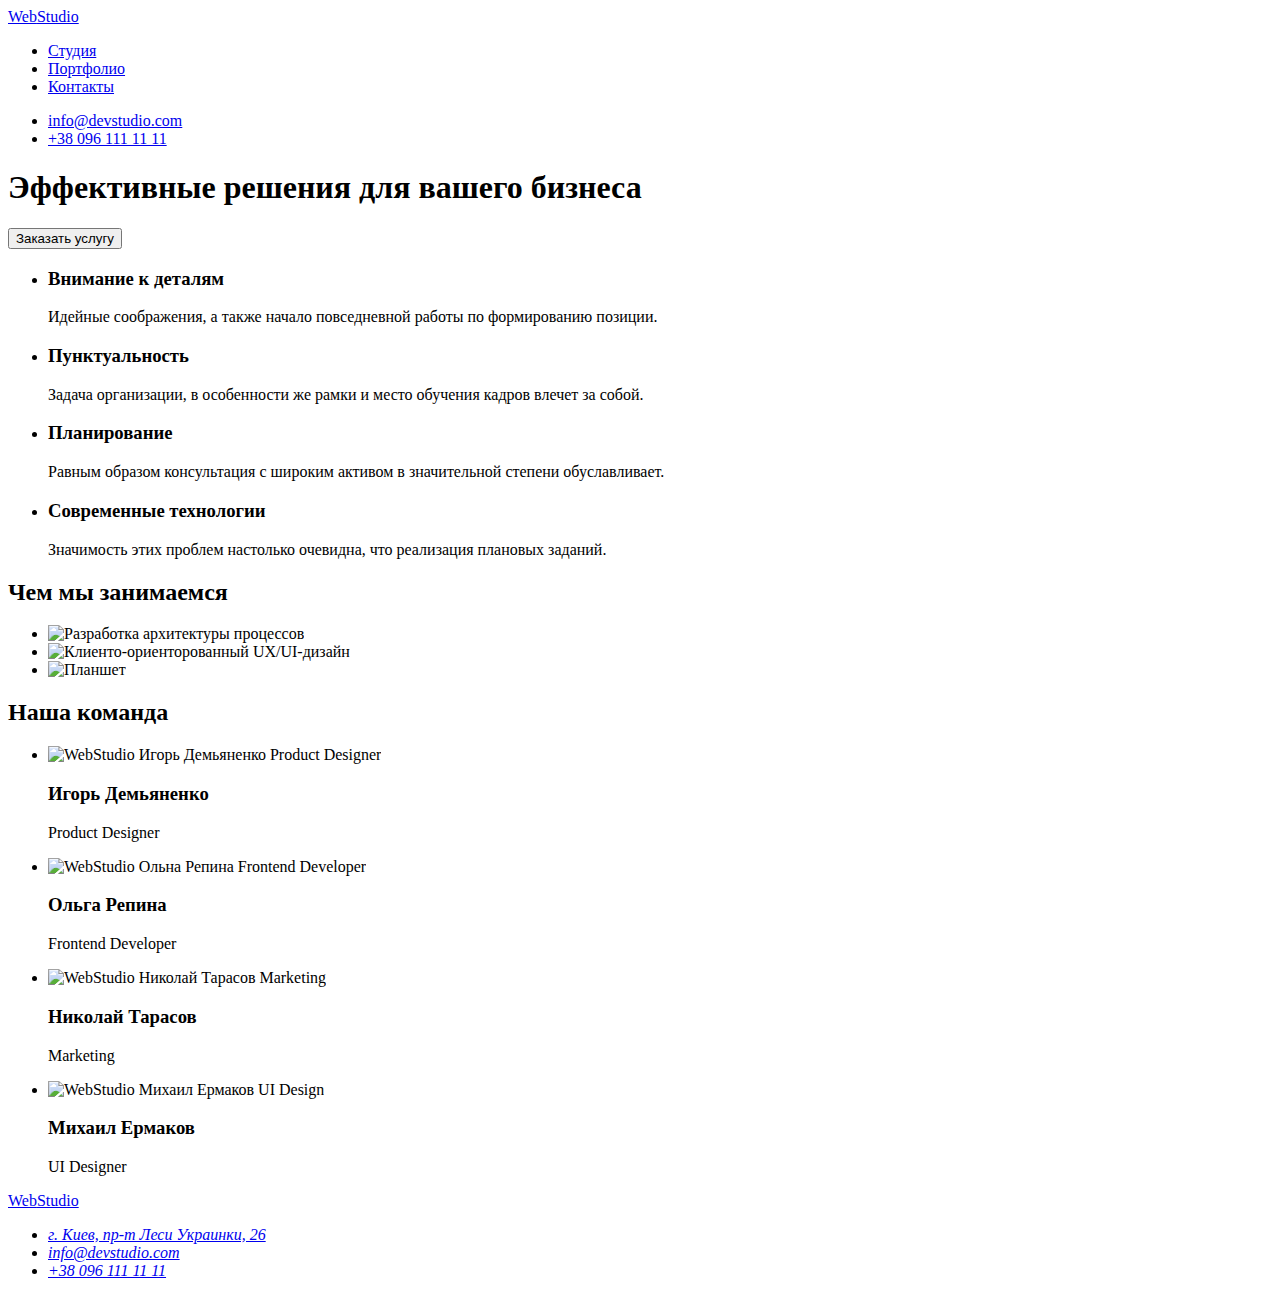
==== index.html @ 40442955 "Add files via upload" ====
<!DOCTYPE html>
<html lang="ru">
  <!-- Head -->
  <head>
    <meta charset="UTF-8" />
    <meta http-equiv="X-UA-Compatible" content="IE=edge" />
    <meta name="viewport" content="width=device-width, initial-scale=1.0" />
    <title>Webstudio - Студия</title>
    <link rel="preconnect" href="https://fonts.googleapis.com" />
    <link rel="preconnect" href="https://fonts.gstatic.com" crossorigin />
    <link
      href="https://fonts.googleapis.com/css2?family=Raleway:wght@700&family=Roboto:wght@400;500;700;900&display=swap"
      rel="stylesheet"
    />
    <link rel="stylesheet" href="./css/styles.css" />
  </head>
  <body class="page">
    <!-- Header -->
    <header class="page-header">
      <a href="./index.html" class="logo"> <span class="logo-web">Web</span>Studio </a>
      <nav>
        <ul class="site-nav list">
          <li><a href="./index.html" class="link current">Студия</a></li>
          <li><a href="./portfolio.html" class="link">Портфолио</a></li>
          <li><a href="./contacts.html" class="link">Контакты</a></li>
        </ul>
      </nav>
      <ul class="auth-nav list">
        <li>
          <a href="mailto:info@devstudio.com" class="link">info@devstudio.com</a>
        </li>
        <li>
          <a href="tel:+380961111111" class="link">+38 096 111 11 11</a>
        </li>
      </ul>
    </header>
    <main>
      <!--Hero-->
      <section class="hero">
        <section>
          <h1 class="title">Эффективные решения для вашего бизнеса</h1>
          <button type="button" class="modal-btn">Заказать услугу</button>
        </section>
      </section>
      <!--Advantages-->
      <section class="section">
        <ul class="advantages-list list">
          <li>
            <h3 class="title uppercase">Внимание к деталям</h3>
            <p class="description">
              Идейные соображения, а также начало повседневной работы по формированию позиции.
            </p>
          </li>
          <li>
            <h3 class="title uppercase">Пунктуальность</h3>
            <p class="description">
              Задача организации, в особенности же рамки и место обучения кадров влечет за собой.
            </p>
          </li>
          <li>
            <h3 class="title uppercase">Планирование</h3>
            <p class="description">
              Равным образом консультация с широким активом в значительной степени обуславливает.
            </p>
          </li>
          <li>
            <h3 class="title uppercase">Современные технологии</h3>
            <p class="description">
              Значимость этих проблем настолько очевидна, что реализация плановых заданий.
            </p>
          </li>
        </ul>
      </section>
      <!--What we do-->
      <section class="section">
        <h2 class="section title main-title">Чем мы занимаемся</h2>
        <ul class="whatwedo-list list">
          <li class="item">
            <img
              src="./images/process-architecture.jpg"
              width="370"
              alt="Разработка архитектуры процессов"
            />
          </li>
          <li class="item">
            <img
              src="./images/client-oriented-uiux-design.jpg"
              width="370"
              alt="Клиенто-ориенторованный UX/UI-дизайн"
            />
          </li>
          <li class="item">
            <img src="./images/tablet.jpg" width="370" alt="Планшет" />
          </li>
        </ul>
      </section>
      <!-- Our team-->
      <section class="section team">
        <h2 class="title">Наша команда</h2>
        <ul class="team-list list">
          <li class="list-item">
            <img
              src="./images/our-team/webstudio-igor-demianenko-product-designer.jpg"
              alt="WebStudio Игорь Демьяненко Product Designer"
              width="270"
            />
            <h3 class="title member">Игорь Демьяненко</h3>
            <p class="description">Product Designer</p>
          </li>
          <li class="list-item">
            <img
              src="./images/our-team/webstudio-olga-repina-frontend-developer.jpg"
              alt="WebStudio Ольна Репина Frontend Developer"
              width="270"
            />
            <h3 class="title member">Ольга Репина</h3>
            <p class="description">Frontend Developer</p>
          </li>
          <li class="list-item">
            <img
              src="./images/our-team/webstudio-nikolai-tarasov-marketing.jpg"
              alt="WebStudio Николай Тарасов Marketing"
              width="270"
            />
            <h3 class="title member">Николай Тарасов</h3>
            <p class="description">Marketing</p>
          </li>
          <li class="list-item">
            <img
              src="./images/our-team/webstudio-michael-ermakov-ui-designer.jpg"
              alt="WebStudio Михаил Ермаков UI Design"
              width="270"
            />
            <h3 class="title member">Михаил Ермаков</h3>
            <p class="description">UI Designer</p>
          </li>
        </ul>
      </section>
    </main>
    <!-- Footer-->
    <footer class="footer">
      <a href="./index.html" class="logo">
        <span class="logo-web">Web</span><span class="logo-studio">Studio</span>
      </a>
      <address>
        <ul class="footer-nav list">
          <li>
            <a href="https://goo.gl/maps/cFqn6ebKmjsBGTLy9" class="adres"
              >г. Киев, пр-т Леси Украинки, 26</a
            >
          </li>
          <li>
            <a href="mailto:info@devstudio.com" class="link">info@devstudio.com</a>
          </li>
          <li>
            <a href="tel:+380961111111" class="link">+38 096 111 11 11</a>
          </li>
        </ul>
      </address>
    </footer>
  </body>
</html>
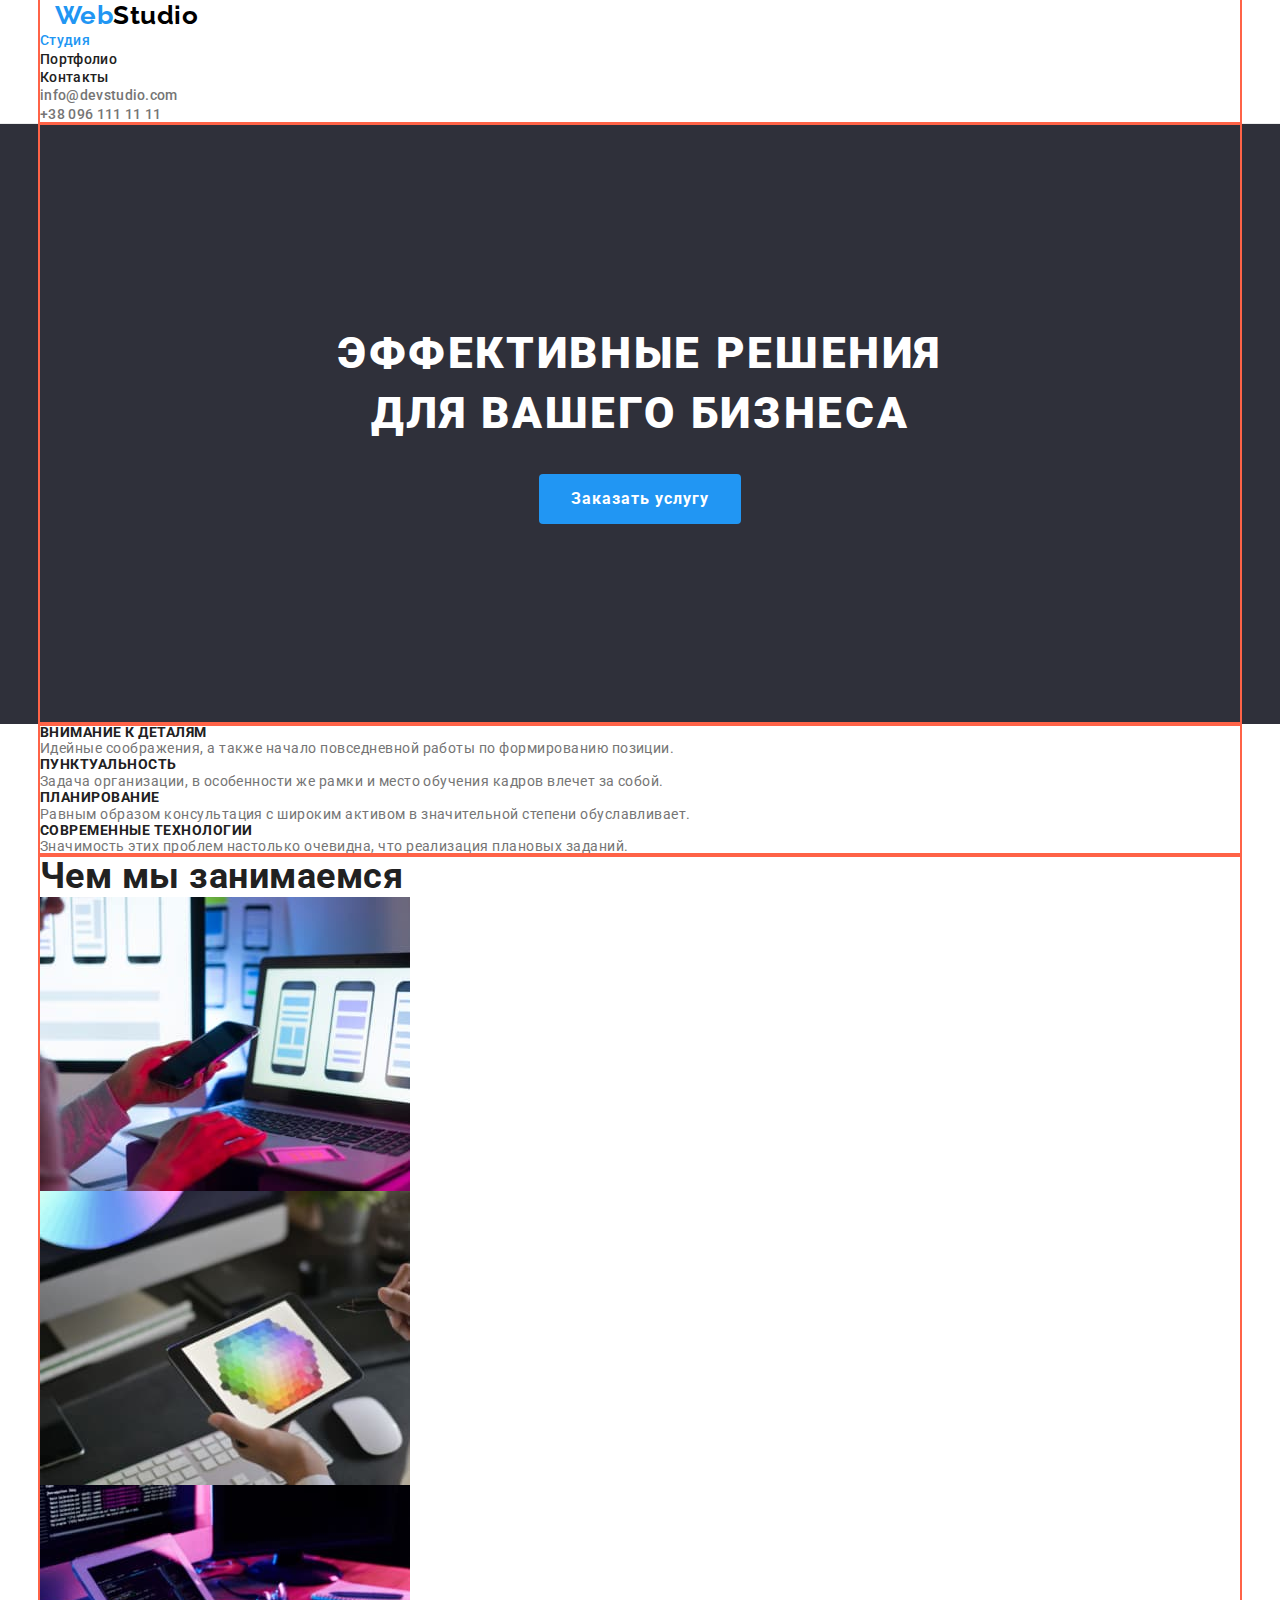
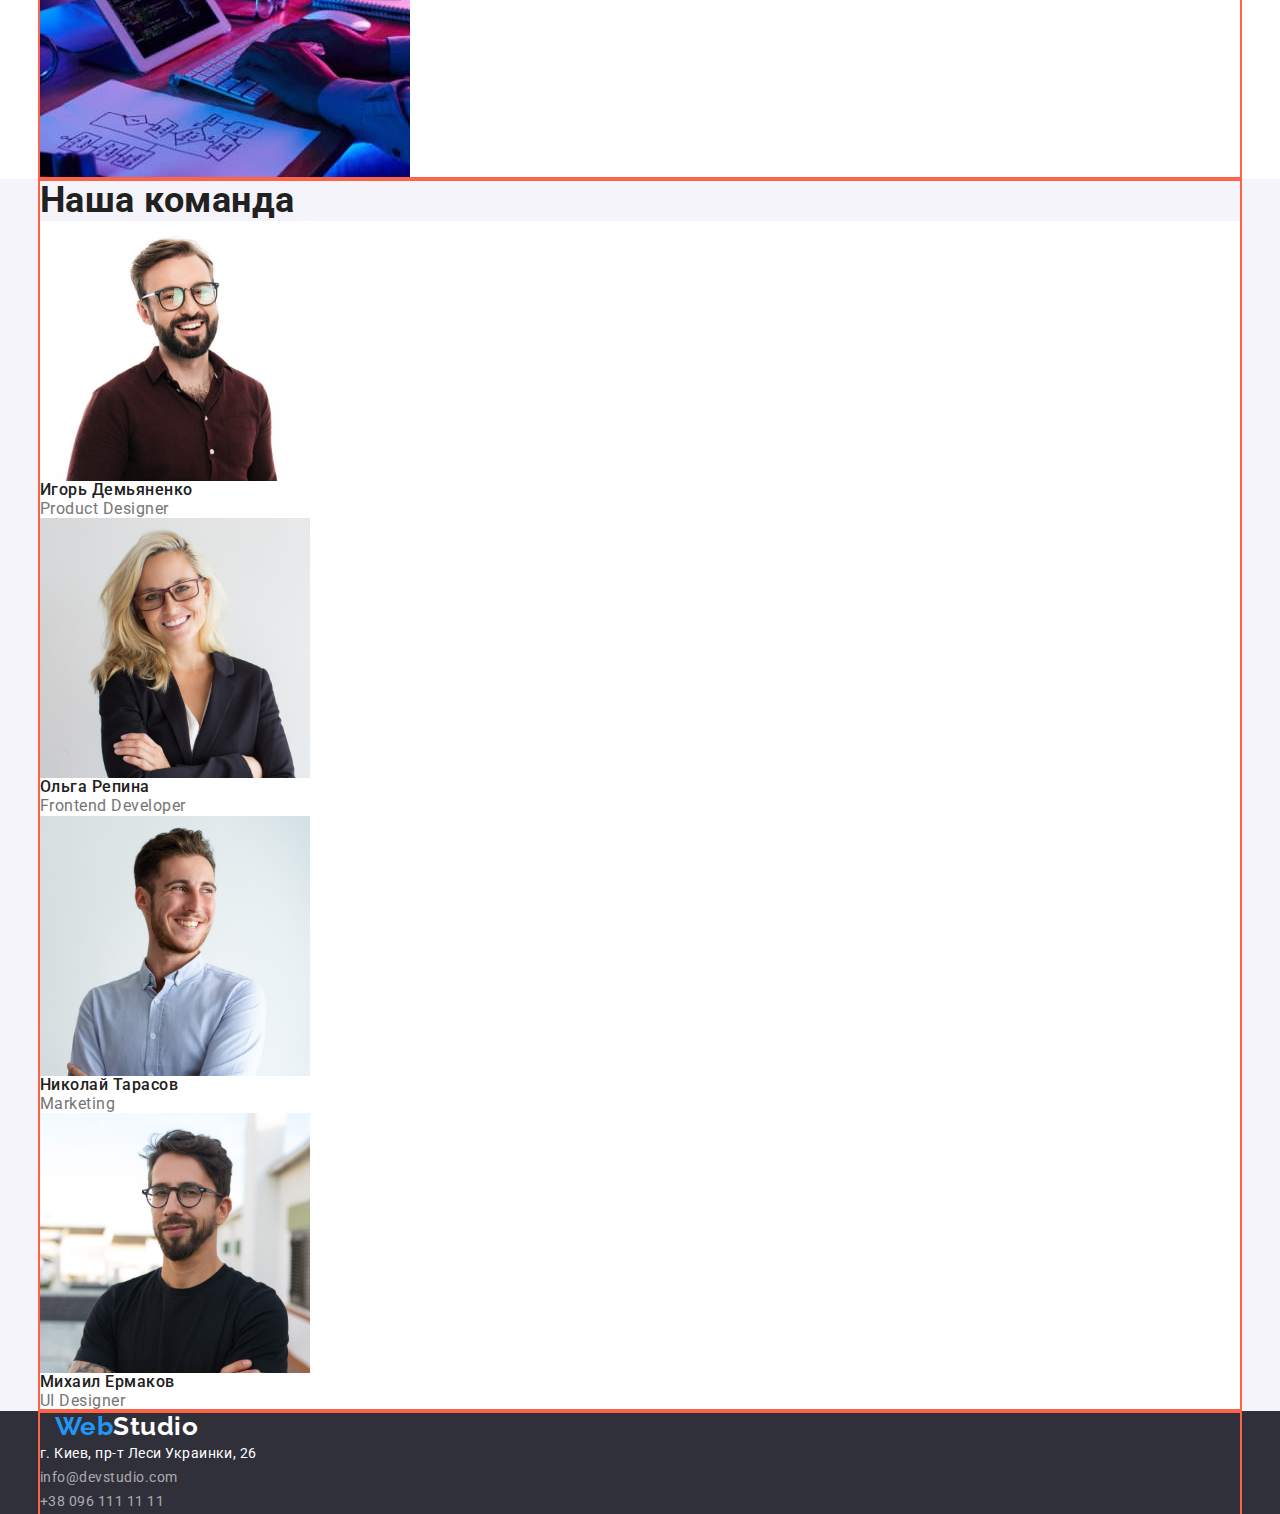
==== commit e3aa31f4: "smthn" ====
--- a/index.html
+++ b/index.html
@@ -9,6 +9,10 @@
     <link rel="preconnect" href="https://fonts.googleapis.com" />
     <link rel="preconnect" href="https://fonts.gstatic.com" crossorigin />
     <link
+      rel="stylesheet"
+      href="https://cdnjs.cloudflare.com/ajax/libs/modern-normalize/1.0.0/modern-normalize.min.css"
+    />
+    <link
       href="https://fonts.googleapis.com/css2?family=Raleway:wght@700&family=Roboto:wght@400;500;700;900&display=swap"
       rel="stylesheet"
     />
@@ -17,138 +21,16 @@
   <body class="page">
     <!-- Header -->
     <header class="page-header">
-      <a href="./index.html" class="logo"> <span class="logo-web">Web</span>Studio </a>
-      <nav>
-        <ul class="site-nav list">
-          <li><a href="./index.html" class="link current">Студия</a></li>
-          <li><a href="./portfolio.html" class="link">Портфолио</a></li>
-          <li><a href="./contacts.html" class="link">Контакты</a></li>
-        </ul>
-      </nav>
-      <ul class="auth-nav list">
-        <li>
-          <a href="mailto:info@devstudio.com" class="link">info@devstudio.com</a>
-        </li>
-        <li>
-          <a href="tel:+380961111111" class="link">+38 096 111 11 11</a>
-        </li>
-      </ul>
-    </header>
-    <main>
-      <!--Hero-->
-      <section class="hero">
-        <section>
-          <h1 class="title">Эффективные решения для вашего бизнеса</h1>
-          <button type="button" class="modal-btn">Заказать услугу</button>
-        </section>
-      </section>
-      <!--Advantages-->
-      <section class="section">
-        <ul class="advantages-list list">
-          <li>
-            <h3 class="title uppercase">Внимание к деталям</h3>
-            <p class="description">
-              Идейные соображения, а также начало повседневной работы по формированию позиции.
-            </p>
-          </li>
-          <li>
-            <h3 class="title uppercase">Пунктуальность</h3>
-            <p class="description">
-              Задача организации, в особенности же рамки и место обучения кадров влечет за собой.
-            </p>
-          </li>
-          <li>
-            <h3 class="title uppercase">Планирование</h3>
-            <p class="description">
-              Равным образом консультация с широким активом в значительной степени обуславливает.
-            </p>
-          </li>
-          <li>
-            <h3 class="title uppercase">Современные технологии</h3>
-            <p class="description">
-              Значимость этих проблем настолько очевидна, что реализация плановых заданий.
-            </p>
-          </li>
-        </ul>
-      </section>
-      <!--What we do-->
-      <section class="section">
-        <h2 class="section title main-title">Чем мы занимаемся</h2>
-        <ul class="whatwedo-list list">
-          <li class="item">
-            <img
-              src="./images/process-architecture.jpg"
-              width="370"
-              alt="Разработка архитектуры процессов"
-            />
-          </li>
-          <li class="item">
-            <img
-              src="./images/client-oriented-uiux-design.jpg"
-              width="370"
-              alt="Клиенто-ориенторованный UX/UI-дизайн"
-            />
-          </li>
-          <li class="item">
-            <img src="./images/tablet.jpg" width="370" alt="Планшет" />
-          </li>
-        </ul>
-      </section>
-      <!-- Our team-->
-      <section class="section team">
-        <h2 class="title">Наша команда</h2>
-        <ul class="team-list list">
-          <li class="list-item">
-            <img
-              src="./images/our-team/webstudio-igor-demianenko-product-designer.jpg"
-              alt="WebStudio Игорь Демьяненко Product Designer"
-              width="270"
-            />
-            <h3 class="title member">Игорь Демьяненко</h3>
-            <p class="description">Product Designer</p>
-          </li>
-          <li class="list-item">
-            <img
-              src="./images/our-team/webstudio-olga-repina-frontend-developer.jpg"
-              alt="WebStudio Ольна Репина Frontend Developer"
-              width="270"
-            />
-            <h3 class="title member">Ольга Репина</h3>
-            <p class="description">Frontend Developer</p>
-          </li>
-          <li class="list-item">
-            <img
-              src="./images/our-team/webstudio-nikolai-tarasov-marketing.jpg"
-              alt="WebStudio Николай Тарасов Marketing"
-              width="270"
-            />
-            <h3 class="title member">Николай Тарасов</h3>
-            <p class="description">Marketing</p>
-          </li>
-          <li class="list-item">
-            <img
-              src="./images/our-team/webstudio-michael-ermakov-ui-designer.jpg"
-              alt="WebStudio Михаил Ермаков UI Design"
-              width="270"
-            />
-            <h3 class="title member">Михаил Ермаков</h3>
-            <p class="description">UI Designer</p>
-          </li>
-        </ul>
-      </section>
-    </main>
-    <!-- Footer-->
-    <footer class="footer">
-      <a href="./index.html" class="logo">
-        <span class="logo-web">Web</span><span class="logo-studio">Studio</span>
-      </a>
-      <address>
-        <ul class="footer-nav list">
-          <li>
-            <a href="https://goo.gl/maps/cFqn6ebKmjsBGTLy9" class="adres"
-              >г. Киев, пр-т Леси Украинки, 26</a
-            >
-          </li>
+      <div class="container">
+        <a href="./index.html" class="logo"> <span class="logo-web">Web</span>Studio </a>
+        <nav>
+          <ul class="site-nav list">
+            <li><a href="./index.html" class="link current">Студия</a></li>
+            <li><a href="./portfolio.html" class="link">Портфолио</a></li>
+            <li><a href="./contacts.html" class="link">Контакты</a></li>
+          </ul>
+        </nav>
+        <ul class="auth-nav list">
           <li>
             <a href="mailto:info@devstudio.com" class="link">info@devstudio.com</a>
           </li>
@@ -156,7 +38,150 @@
             <a href="tel:+380961111111" class="link">+38 096 111 11 11</a>
           </li>
         </ul>
-      </address>
+      </div>
+    </header>
+    <main>
+      <!--Hero-->
+      <section class="hero">
+        <section>
+          <div class="container">
+            <h1 class="title">
+              Эффективные решения<br />
+              для вашего бизнеса
+            </h1>
+            <button type="button" class="modal-btn">Заказать услугу</button>
+          </div>
+        </section>
+      </section>
+      <!--Advantages-->
+      <section class="section">
+        <div class="container">
+          <ul class="advantages-list list">
+            <li>
+              <h3 class="title uppercase">Внимание к деталям</h3>
+              <p class="description">
+                Идейные соображения, а также начало повседневной работы по формированию позиции.
+              </p>
+            </li>
+            <li>
+              <h3 class="title uppercase">Пунктуальность</h3>
+              <p class="description">
+                Задача организации, в особенности же рамки и место обучения кадров влечет за собой.
+              </p>
+            </li>
+            <li>
+              <h3 class="title uppercase">Планирование</h3>
+              <p class="description">
+                Равным образом консультация с широким активом в значительной степени обуславливает.
+              </p>
+            </li>
+            <li>
+              <h3 class="title uppercase">Современные технологии</h3>
+              <p class="description">
+                Значимость этих проблем настолько очевидна, что реализация плановых заданий.
+              </p>
+            </li>
+          </ul>
+        </div>
+      </section>
+      <!--What we do-->
+      <section class="section">
+        <div class="container">
+          <h2 class="section title main-title">Чем мы занимаемся</h2>
+          <ul class="whatwedo-list list">
+            <li class="item">
+              <img
+                class="image"
+                src="./images/process-architecture.jpg"
+                width="370"
+                alt="Разработка архитектуры процессов"
+              />
+            </li>
+            <li class="item">
+              <img
+                class="image"
+                src="./images/client-oriented-uiux-design.jpg"
+                width="370"
+                alt="Клиенто-ориенторованный UX/UI-дизайн"
+              />
+            </li>
+            <li class="item">
+              <img class="image" src="./images/tablet.jpg" width="370" alt="Планшет" />
+            </li>
+          </ul>
+        </div>
+      </section>
+      <!-- Our team-->
+      <section class="section team">
+        <div class="container">
+          <h2 class="title">Наша команда</h2>
+          <ul class="team-list list">
+            <li class="list-item">
+              <img
+                class="image"
+                src="./images/our-team/webstudio-igor-demianenko-product-designer.jpg"
+                alt="WebStudio Игорь Демьяненко Product Designer"
+                width="270"
+              />
+              <h3 class="title member">Игорь Демьяненко</h3>
+              <p class="description">Product Designer</p>
+            </li>
+            <li class="list-item">
+              <img
+                class="image"
+                src="./images/our-team/webstudio-olga-repina-frontend-developer.jpg"
+                alt="WebStudio Ольна Репина Frontend Developer"
+                width="270"
+              />
+              <h3 class="title member">Ольга Репина</h3>
+              <p class="description">Frontend Developer</p>
+            </li>
+            <li class="list-item">
+              <img
+                class="image"
+                src="./images/our-team/webstudio-nikolai-tarasov-marketing.jpg"
+                alt="WebStudio Николай Тарасов Marketing"
+                width="270"
+              />
+              <h3 class="title member">Николай Тарасов</h3>
+              <p class="description">Marketing</p>
+            </li>
+            <li class="list-item">
+              <img
+                class="image"
+                src="./images/our-team/webstudio-michael-ermakov-ui-designer.jpg"
+                alt="WebStudio Михаил Ермаков UI Design"
+                width="270"
+              />
+              <h3 class="title member">Михаил Ермаков</h3>
+              <p class="description">UI Designer</p>
+            </li>
+          </ul>
+        </div>
+      </section>
+    </main>
+    <!-- Footer-->
+    <footer class="footer">
+      <div class="container">
+        <a href="./index.html" class="logo">
+          <span class="logo-web">Web</span><span class="logo-studio">Studio</span>
+        </a>
+        <address>
+          <ul class="footer-nav list">
+            <li>
+              <a href="https://goo.gl/maps/cFqn6ebKmjsBGTLy9" class="adres"
+                >г. Киев, пр-т Леси Украинки, 26</a
+              >
+            </li>
+            <li>
+              <a href="mailto:info@devstudio.com" class="link">info@devstudio.com</a>
+            </li>
+            <li>
+              <a href="tel:+380961111111" class="link">+38 096 111 11 11</a>
+            </li>
+          </ul>
+        </address>
+      </div>
     </footer>
   </body>
 </html>
--- a/css/styles.css
+++ b/css/styles.css
@@ -0,0 +1,251 @@
+:root {
+  --primary-text-color: #757575;
+  --title-text-color: #212121;
+  --accent-color: #2196f3;
+  --primary-bg-color: #ffffff;
+  --secondary-bg-color: #f5f4fa;
+  --primary-bg-gray: #2f303a;
+  --white: #ffffff;
+}
+/* INDEX.HTML */
+.container {
+  margin-right: auto;
+  margin-left: auto;
+  width: 1200px;
+  outline: 2px solid tomato;
+}
+h1,
+h2,
+h3,
+h4,
+h5,
+h6,
+p,
+ul {
+  margin: 0;
+  padding: 0;
+  border: none;
+}
+.list {
+  list-style: none;
+}
+.page {
+  color: var(--primary-text-color);
+  background-color: var(--primary-bg-color);
+  font-family: Roboto, 'Open Sans', sans-serif;
+}
+.uppercase {
+  text-transform: uppercase;
+}
+/* Header */
+.page-header {
+  border-bottom: 1px solid #ececec;
+}
+.logo {
+  display: inline-block;
+  padding-left: 15px;
+
+  color: #000000;
+  font-family: Raleway;
+  font-weight: 700;
+  font-size: 26px;
+  letter-spacing: 0.03rem;
+  line-height: 1.2;
+  text-decoration: none;
+}
+.logo-web {
+  display: inherit;
+
+  color: var(--accent-color);
+}
+.logo-studio {
+  color: var(--white);
+}
+/* Site nav */
+/* Site auth */
+/* .site-nav {
+  display: inline-flex;
+} */
+
+.site-nav .link,
+.auth-nav .link {
+  display: inline-block;
+  color: var(--title-text-color);
+  text-decoration: none;
+  font-family: inherit;
+  font-weight: 500;
+  font-size: 14px;
+  line-height: 1.17;
+  letter-spacing: 0.02rem;
+}
+.site-nav .link:hover,
+.site-nav .link:focus {
+  color: var(--accent-color);
+}
+.link.current {
+  color: var(--accent-color);
+}
+.auth-nav .link {
+  color: var(--primary-text-color);
+  text-decoration: none;
+}
+.auth-nav .link:hover,
+.auth-nav .link:focus {
+  color: var(--accent-color);
+}
+/* Hero */
+.hero {
+  background-color: var(--primary-bg-gray);
+  text-align: center;
+}
+.hero .title {
+  margin-bottom: 30px;
+  margin-left: auto;
+  margin-right: auto;
+  padding-top: 200px;
+
+  color: var(--white);
+  font-family: inherit;
+
+  font-weight: 900;
+  font-size: 44px;
+  line-height: 1.36;
+  letter-spacing: 2.64px;
+  text-transform: uppercase;
+}
+.hero .modal-btn {
+  display: inline-block;
+  margin-bottom: 200px;
+  padding: 10px 32px;
+  border: none;
+  border-radius: 4px;
+
+  background-color: var(--accent-color);
+  color: var(--white);
+
+  font-family: inherit;
+  font-weight: 700;
+  font-size: 16px;
+  line-height: 1.87;
+  letter-spacing: 0.96px;
+  cursor: pointer;
+}
+/* Advantages */
+.section {
+  background-color: var(--primary-bg-color);
+  font-family: inherit;
+  font-weight: 700;
+  letter-spacing: 0.06rem;
+}
+.section .title {
+  color: var(--title-text-color);
+  font-family: inherit;
+  font-weight: 700;
+  font-size: 14px;
+  line-height: 1.17;
+  letter-spacing: 0.03rem;
+}
+.section .description {
+  color: var(--primary-text-color);
+  background-color: var(--primary-bg-color);
+  font-family: inherit;
+  font-weight: 400;
+  font-size: 14px;
+  line-height: 1.17;
+  letter-spacing: 0.03rem;
+}
+/* Whatwedo */
+.section.title.main-title {
+  font-size: 36px;
+}
+/* Our team */
+.team {
+  background-color: var(--secondary-bg-color);
+}
+.section.team .title {
+  font-size: 36px;
+}
+.team .list-item {
+  background-color: var(--white);
+}
+.section .title.member {
+  font-size: 16px;
+  font-weight: 500;
+}
+.section.team .description {
+  font-size: 16px;
+}
+/* Footer */
+.footer {
+  background-color: var(--primary-bg-gray);
+}
+.footer-nav {
+  font-size: 14px;
+  font-weight: 400;
+  line-height: 1.71;
+  font-style: normal;
+  letter-spacing: 0.03rem;
+}
+.footer-nav .adres {
+  color: var(--white);
+  text-decoration: none;
+}
+.footer-nav .link {
+  color: rgba(255, 255, 255, 0.6);
+  text-decoration: none;
+}
+.footer-nav .adres:hover,
+.footer-nav .adres:focus,
+.footer-nav .link:hover,
+.footer-nav .link:focus {
+  color: var(--accent-color);
+}
+
+/* >:G ?:O W:| PORTFOLIO.HTML <:=) j:-O i:K */
+
+/* Portfolio filter */
+.button {
+  display: inline-block;
+  min-width: 73px;
+  padding: 6px 22px;
+  border: none;
+  border-radius: 4px;
+
+  color: var(--title-text-color);
+  background-color: var(--secondary-bg-color);
+
+  font-family: Roboto;
+  font-weight: 500;
+  font-size: 16px;
+  line-height: 1.63;
+  letter-spacing: 0.03rem;
+
+  text-align: center;
+  text-decoration: none;
+  cursor: pointer;
+}
+.button:hover,
+.button:focus {
+  color: var(--white);
+  background-color: var(--accent-color);
+}
+/* Portfolio list */
+.image {
+  display: block;
+}
+.portfolio-list .item .title {
+  color: var(--title-text-color);
+  font-family: inherit;
+  font-size: 18px;
+  font-weight: 700;
+  line-height: 2;
+  letter-spacing: 0.06rem;
+}
+.portfolio-list .item .description {
+  color: var(--primary-text-color);
+  font-family: inherit;
+  font-size: 16px;
+  font-weight: 400;
+  line-height: 1.88;
+  letter-spacing: 0.03rem;
+}
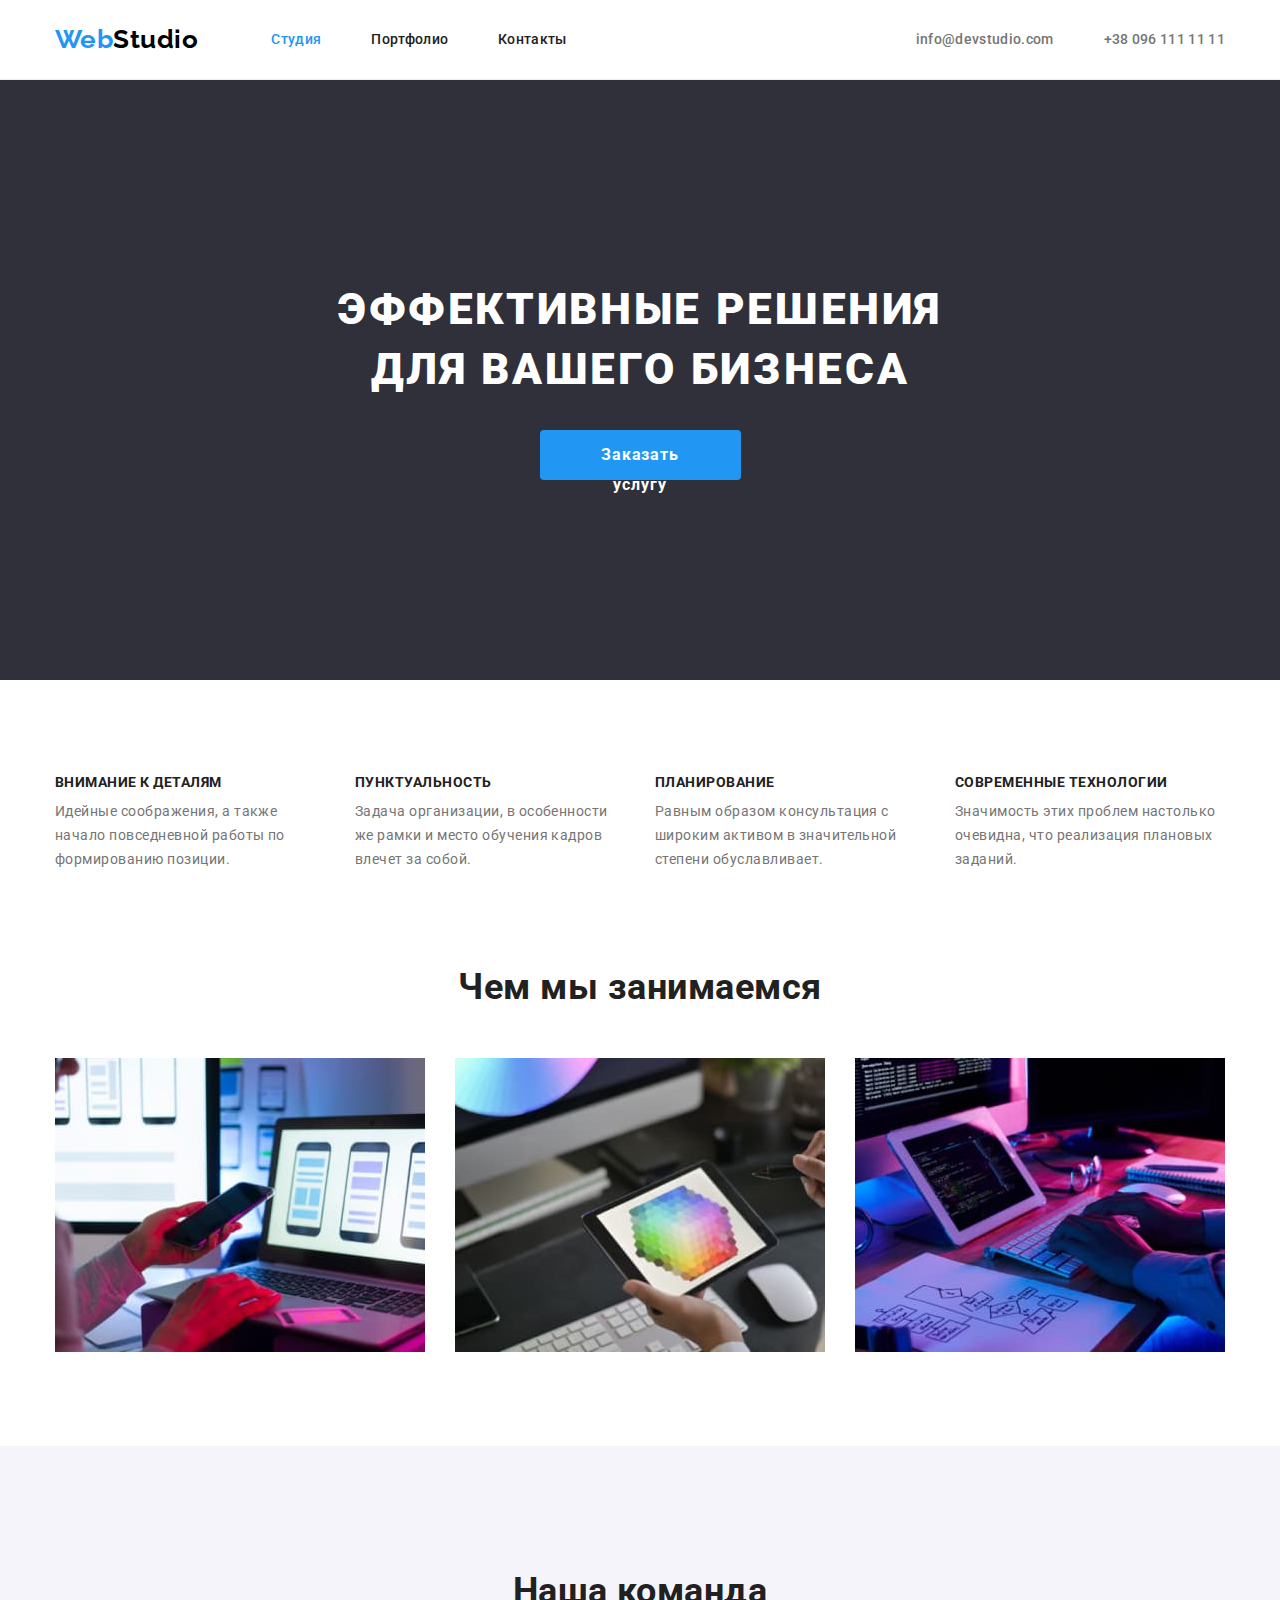
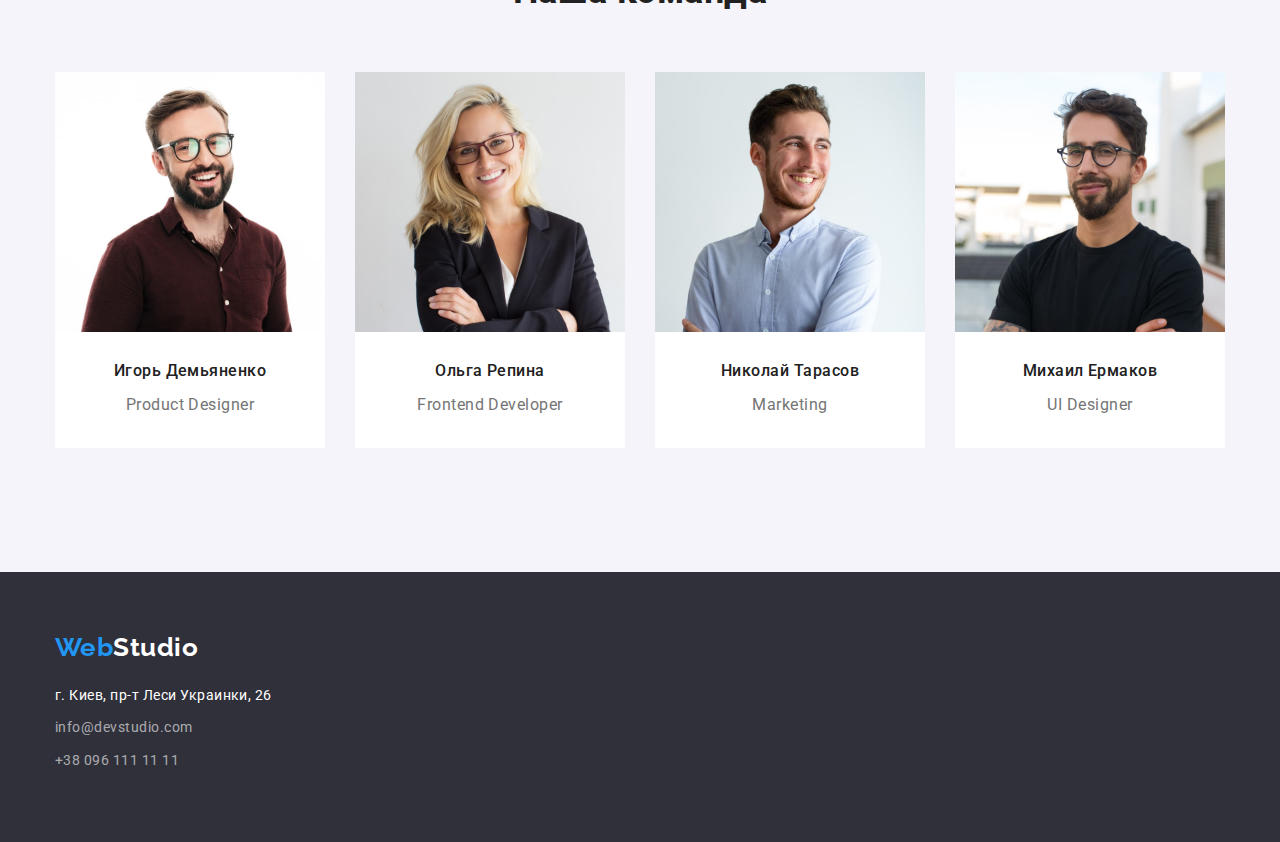
==== commit 3df09b53: "goit-markup-hw-03" ====
--- a/index.html
+++ b/index.html
@@ -21,61 +21,60 @@
   <body class="page">
     <!-- Header -->
     <header class="page-header">
-      <div class="container">
-        <a href="./index.html" class="logo"> <span class="logo-web">Web</span>Studio </a>
-        <nav>
+      <div class="container header-container">
+        <nav class="nav-flex">
+          <a href="./index.html" class="logo">
+            <span class="logo-web">Web</span>Studio
+          </a>
           <ul class="site-nav list">
-            <li><a href="./index.html" class="link current">Студия</a></li>
-            <li><a href="./portfolio.html" class="link">Портфолио</a></li>
-            <li><a href="./contacts.html" class="link">Контакты</a></li>
+            <li class="item"><a href="./index.html" class="link current">Студия</a></li>
+            <li class="item"><a href="./portfolio.html" class="link">Портфолио</a></li>
+            <li class="item"><a href="./contacts.html" class="link">Контакты</a></li>
           </ul>
         </nav>
         <ul class="auth-nav list">
-          <li>
+          <li class="item">
             <a href="mailto:info@devstudio.com" class="link">info@devstudio.com</a>
-          </li>
+          </li class="item">
           <li>
             <a href="tel:+380961111111" class="link">+38 096 111 11 11</a>
-          </li>
+          </li class="item">
         </ul>
       </div>
     </header>
     <main>
       <!--Hero-->
       <section class="hero">
-        <section>
-          <div class="container">
-            <h1 class="title">
-              Эффективные решения<br />
-              для вашего бизнеса
-            </h1>
-            <button type="button" class="modal-btn">Заказать услугу</button>
-          </div>
-        </section>
+        <div class="container hero-container">
+          <h1 class="title">
+            Эффективные решения для вашего бизнеса
+          </h1>
+          <button type="button" class="modal-btn">Заказать услугу</button>
+        </div>        
       </section>
       <!--Advantages-->
       <section class="section">
         <div class="container">
           <ul class="advantages-list list">
-            <li>
+            <li class="item">
               <h3 class="title uppercase">Внимание к деталям</h3>
               <p class="description">
                 Идейные соображения, а также начало повседневной работы по формированию позиции.
               </p>
-            </li>
-            <li>
+            </li>            
+            <li class="item">
               <h3 class="title uppercase">Пунктуальность</h3>
               <p class="description">
                 Задача организации, в особенности же рамки и место обучения кадров влечет за собой.
               </p>
             </li>
-            <li>
+            <li class="item">
               <h3 class="title uppercase">Планирование</h3>
               <p class="description">
                 Равным образом консультация с широким активом в значительной степени обуславливает.
               </p>
             </li>
-            <li>
+            <li class="item">
               <h3 class="title uppercase">Современные технологии</h3>
               <p class="description">
                 Значимость этих проблем настолько очевидна, что реализация плановых заданий.
@@ -89,7 +88,7 @@
         <div class="container">
           <h2 class="section title main-title">Чем мы занимаемся</h2>
           <ul class="whatwedo-list list">
-            <li class="item">
+            <li class="wedo-item">
               <img
                 class="image"
                 src="./images/process-architecture.jpg"
@@ -97,15 +96,14 @@
                 alt="Разработка архитектуры процессов"
               />
             </li>
-            <li class="item">
+            <li class="wedo-item">
               <img
                 class="image"
                 src="./images/client-oriented-uiux-design.jpg"
                 width="370"
                 alt="Клиенто-ориенторованный UX/UI-дизайн"
               />
-            </li>
-            <li class="item">
+            <li class="wedo-item">
               <img class="image" src="./images/tablet.jpg" width="370" alt="Планшет" />
             </li>
           </ul>
@@ -113,9 +111,11 @@
       </section>
       <!-- Our team-->
       <section class="section team">
-        <div class="container">
+        <div class="container team-container">
+          <div class="team-title">
           <h2 class="title">Наша команда</h2>
-          <ul class="team-list list">
+          </div>
+          <ul class="team-list list">            
             <li class="list-item">
               <img
                 class="image"
@@ -162,21 +162,21 @@
     </main>
     <!-- Footer-->
     <footer class="footer">
-      <div class="container">
-        <a href="./index.html" class="logo">
+      <div class="container footer-container">
+        <a href="./index.html" class="logo-footer">
           <span class="logo-web">Web</span><span class="logo-studio">Studio</span>
         </a>
         <address>
           <ul class="footer-nav list">
-            <li>
+            <li class="item">
               <a href="https://goo.gl/maps/cFqn6ebKmjsBGTLy9" class="adres"
                 >г. Киев, пр-т Леси Украинки, 26</a
               >
             </li>
-            <li>
+            <li class="item">
               <a href="mailto:info@devstudio.com" class="link">info@devstudio.com</a>
             </li>
-            <li>
+            <li class="item">
               <a href="tel:+380961111111" class="link">+38 096 111 11 11</a>
             </li>
           </ul>
@@ -184,4 +184,4 @@
       </div>
     </footer>
   </body>
-</html>
+</html>--- a/css/styles.css
+++ b/css/styles.css
@@ -9,10 +9,11 @@
 }
 /* INDEX.HTML */
 .container {
-  margin-right: auto;
-  margin-left: auto;
   width: 1200px;
-  outline: 2px solid tomato;
+  margin: 0 auto;
+  padding-left: 15px;
+  padding-right: 15px;
+  /* outline: 2px solid tomato; */
 }
 h1,
 h2,
@@ -26,6 +27,11 @@
   padding: 0;
   border: none;
 }
+img {
+  display: block;
+  max-width: 100%;
+  height: auto;
+}
 .list {
   list-style: none;
 }
@@ -37,13 +43,15 @@
 .uppercase {
   text-transform: uppercase;
 }
-/* Header */
+/* ---------------------- Header ------------------------*/
 .page-header {
   border-bottom: 1px solid #ececec;
 }
+.header-container {
+  display: flex;
+}
 .logo {
-  display: inline-block;
-  padding-left: 15px;
+  display: flex;
 
   color: #000000;
   font-family: Raleway;
@@ -52,21 +60,38 @@
   letter-spacing: 0.03rem;
   line-height: 1.2;
   text-decoration: none;
+
+  margin-right: 73px;
+  margin-top: 24px;
+  margin-bottom: 24px;
 }
 .logo-web {
   display: inherit;
-
   color: var(--accent-color);
 }
 .logo-studio {
   color: var(--white);
 }
-/* Site nav */
 /* Site auth */
-/* .site-nav {
-  display: inline-flex;
-} */
-
+.nav-flex {
+  display: flex;
+}
+.site-nav {
+  display: flex;
+  align-items: center;
+}
+
+.site-nav .item:not(:last-child) {
+  margin-right: 50px;
+}
+.auth-nav {
+  display: flex;
+  margin-left: auto;
+  align-items: center;
+}
+.auth-nav .item:not(:last-child) {
+  margin-right: 50px;
+}
 .site-nav .link,
 .auth-nav .link {
   display: inline-block;
@@ -93,7 +118,7 @@
 .auth-nav .link:focus {
   color: var(--accent-color);
 }
-/* Hero */
+/* -----------------------------------Hero------------------------------- */
 .hero {
   background-color: var(--primary-bg-gray);
   text-align: center;
@@ -103,6 +128,7 @@
   margin-left: auto;
   margin-right: auto;
   padding-top: 200px;
+  max-width: 700px;
 
   color: var(--white);
   font-family: inherit;
@@ -113,30 +139,56 @@
   letter-spacing: 2.64px;
   text-transform: uppercase;
 }
+.container.hero-container {
+  display: flex;
+  flex-direction: column;
+  align-items: center;
+  padding-bottom: 200px;
+}
 .hero .modal-btn {
   display: inline-block;
-  margin-bottom: 200px;
-  padding: 10px 32px;
+  width: 201px;
+  height: 50px;
+  padding: 10px 32px 10px 32px;
   border: none;
   border-radius: 4px;
 
   background-color: var(--accent-color);
   color: var(--white);
 
-  font-family: inherit;
+  font-family: Roboto;
   font-weight: 700;
   font-size: 16px;
   line-height: 1.87;
   letter-spacing: 0.96px;
   cursor: pointer;
 }
-/* Advantages */
+/*--------------------------------------Advantages---------------------------------- */
+.advantages-list.list {
+  display: flex;
+  flex-wrap: wrap;
+  padding-top: 94px;  
+}
+.advantages-list.list .item {  
+  display: flex;
+  flex-direction: column;  
+  flex-basis: calc((100% - 90px) / 4);
+  width: 270px;
+  padding-bottom: 47px;  
+  }
+.advantages-list.list .item:not(:nth-child(4n + 4)) {
+  margin-right: 30px;
+}
+.advantages-list .title {
+  margin-bottom: 10px;
+}
 .section {
   background-color: var(--primary-bg-color);
   font-family: inherit;
   font-weight: 700;
   letter-spacing: 0.06rem;
 }
+
 .section .title {
   color: var(--title-text-color);
   font-family: inherit;
@@ -148,22 +200,42 @@
 .section .description {
   color: var(--primary-text-color);
   background-color: var(--primary-bg-color);
-  font-family: inherit;
+  font-family: Roboto;
   font-weight: 400;
   font-size: 14px;
-  line-height: 1.17;
-  letter-spacing: 0.03rem;
-}
-/* Whatwedo */
+  line-height: 1.71;
+  letter-spacing: 0.03rem;
+}
+/* ------------------------------------------------Whatwedo -------------------------------------*/
+
 .section.title.main-title {
+  display: flex;
+  justify-content: center; 
   font-size: 36px;
-}
-/* Our team */
+  padding-top: 47px;
+  margin-bottom: 50px;
+}
+.whatwedo-list {
+  display: flex;
+  flex-wrap: wrap;
+}
+.wedo-item:not(:nth-child(3n-3)) {
+  margin-right: 30px;
+  padding-bottom: 30px;
+}
+.wedo-item:last-child {
+  padding-bottom: 94px;
+}
+
+/* -------------------------------------------Our team----------------------------------------------- */
 .team {
   background-color: var(--secondary-bg-color);
 }
 .section.team .title {
   font-size: 36px;
+  text-align: center;
+  margin-top: 30px;
+  margin-bottom: 10px;
 }
 .team .list-item {
   background-color: var(--white);
@@ -174,17 +246,64 @@
 }
 .section.team .description {
   font-size: 16px;
+  text-align: center;
+  padding-bottom: 30px;
+}
+.team-container { 
+  display: flex;
+  flex-direction: column;  
+}
+.team-title {
+  display: flex;
+  justify-content: center;
+  padding-top: 94px;
+  margin-bottom: 50px;
+}
+.team .team-list {
+  display: flex;
+  flex-wrap: wrap;
+}
+.team .list-item {
+  flex-basis: calc((100% - 90px) / 4);
+  width: 270px;
+  margin-bottom: 30px;
+}
+.team .list-item:not(:nth-child(4n-4)) {
+  margin-right: 30px;
+}
+.team .team-list:last-child {
+  margin-bottom: 94px;
 }
 /* Footer */
+.logo-footer {
+  display: flex;
+  color: #000000;
+  font-family: Raleway;
+  font-weight: 700;
+  font-size: 26px;
+  letter-spacing: 0.03rem;
+  line-height: 1.2;
+  text-decoration: none;
+  margin-right: auto;
+  margin-top: 60px;
+  margin-bottom: 20px;
+}
 .footer {
   background-color: var(--primary-bg-gray);
 }
+.footer-container {
+  display: flex;
+  flex-direction: column;
+}
 .footer-nav {
+  display: flex;
+  flex-direction: column;
   font-size: 14px;
   font-weight: 400;
   line-height: 1.71;
   font-style: normal;
   letter-spacing: 0.03rem;
+  padding-bottom: 60px;
 }
 .footer-nav .adres {
   color: var(--white);
@@ -200,36 +319,72 @@
 .footer-nav .link:focus {
   color: var(--accent-color);
 }
+.footer-nav .item {
+  margin-bottom: 9px;  
+}
 
 /* >:G ?:O W:| PORTFOLIO.HTML <:=) j:-O i:K */
 
-/* Portfolio filter */
-.button {
-  display: inline-block;
-  min-width: 73px;
-  padding: 6px 22px;
+/* --------------------------------------------------- Portfolio filter --------------------------------------*/
+.container.filter-container {
+  padding-top: 94px;
+  padding-bottom: 50px;
+  
+}
+.list.filter { 
+  display: flex;
+  justify-content: center;
+
+}
+.list .filter-button {
+  display: block;
+  width: auto;
+  padding: 6px 22px 6px 22px; 
   border: none;
-  border-radius: 4px;
-
+  border-radius: 4px;  
+
+  background-color: var(--secondary-bg-color);
   color: var(--title-text-color);
-  background-color: var(--secondary-bg-color);
 
   font-family: Roboto;
   font-weight: 500;
   font-size: 16px;
-  line-height: 1.63;
-  letter-spacing: 0.03rem;
-
-  text-align: center;
-  text-decoration: none;
+  line-height: 1.87;
+  letter-spacing: 0.96px;
   cursor: pointer;
 }
-.button:hover,
-.button:focus {
+.filter-button:first-child {
+  margin-right: 8px;
+}
+.list .filter-button:hover,
+.list .filter-button:focus {
   color: var(--white);
   background-color: var(--accent-color);
 }
-/* Portfolio list */
+/* ----------------------------------------- Portfolio list -----------------------------------*/
+.portfolio-list {
+  display: flex;
+  flex-wrap: wrap;
+  padding-bottom: 94px;
+}
+.portfolio-list .item {
+  padding-bottom: 30px;
+  flex-basis: calc((100% - 90px) / 3);
+}
+.portfolio-list .item:not(:nth-child(3n-3)) {
+  margin-right: 30px;
+}
+.portfolio-list .title {
+  padding-top: 20px;
+  padding-bottom: 4;
+  padding-left: 23px;
+  padding-right: 23px;
+}
+.portfolio-list .description {
+  padding-left: 23px;
+  padding-right: 23px;
+  padding-bottom: 20px;
+}
 .image {
   display: block;
 }
@@ -249,3 +404,8 @@
   line-height: 1.88;
   letter-spacing: 0.03rem;
 }
+.portfolio-item-description {
+  border-left: 1px solid #eeeeee;
+  border-right: 1px solid #eeeeee;
+  border-bottom: 1px solid #eeeeee;
+}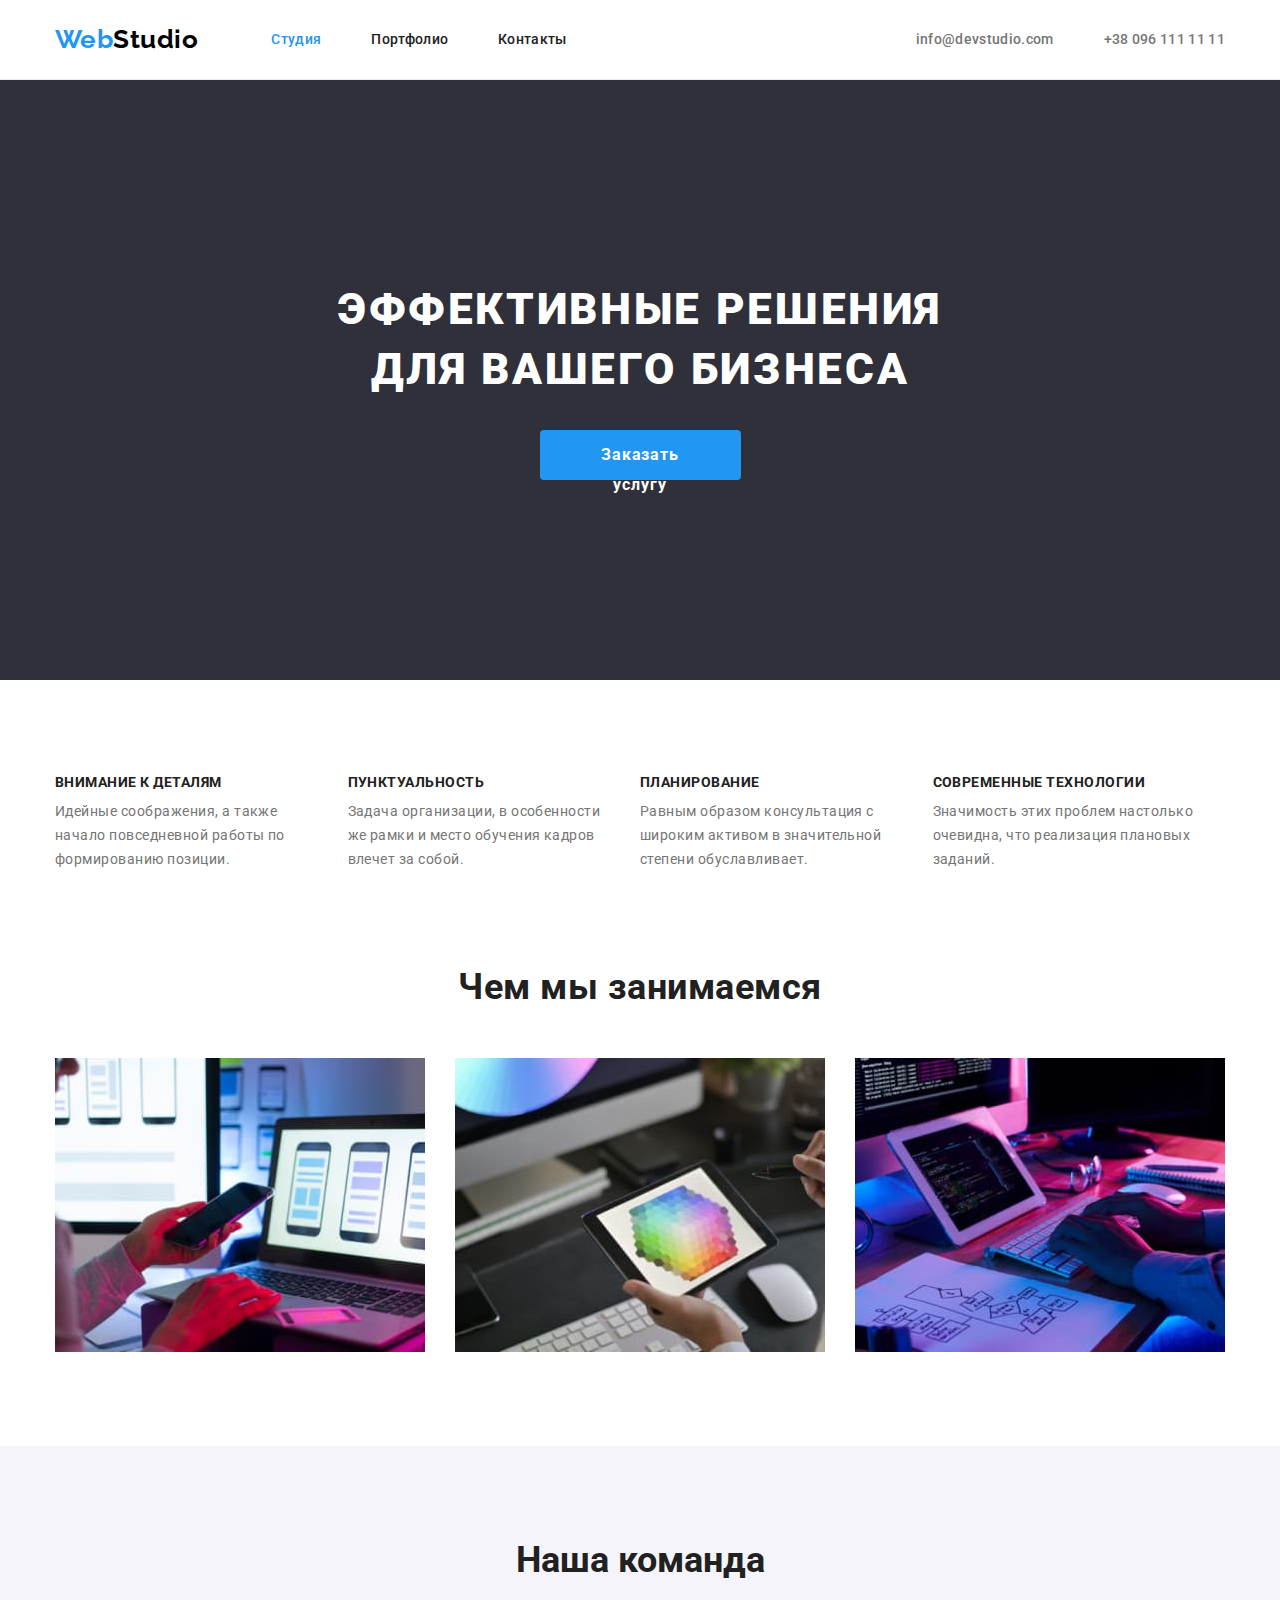
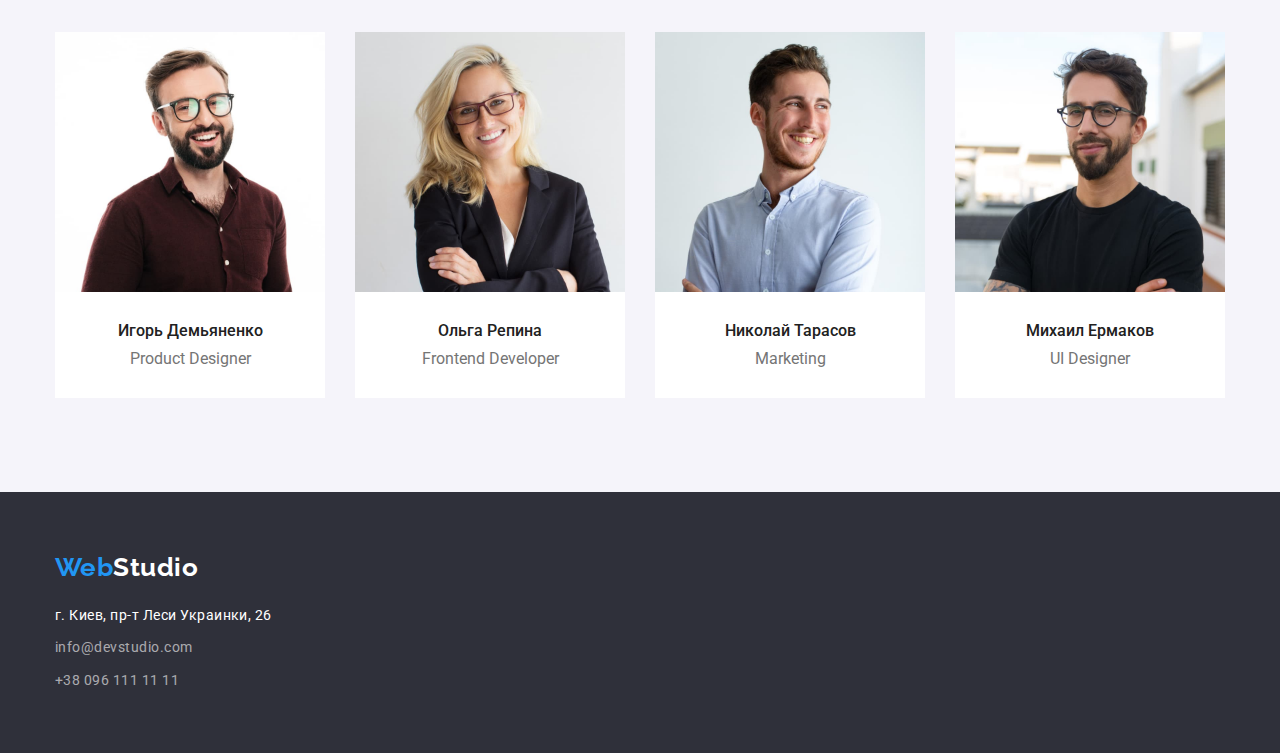
==== commit 978e1eb5: "goit-markup-hw-03 fixes" ====
--- a/index.html
+++ b/index.html
@@ -54,7 +54,7 @@
       </section>
       <!--Advantages-->
       <section class="section">
-        <div class="container">
+        <div class="container advantages-container">
           <ul class="advantages-list list">
             <li class="item">
               <h3 class="title uppercase">Внимание к деталям</h3>
@@ -85,7 +85,7 @@
       </section>
       <!--What we do-->
       <section class="section">
-        <div class="container">
+        <div class="container we-do-container">
           <h2 class="section title main-title">Чем мы занимаемся</h2>
           <ul class="whatwedo-list list">
             <li class="wedo-item">
@@ -95,7 +95,7 @@
                 width="370"
                 alt="Разработка архитектуры процессов"
               />
-            </li>
+            </li>          
             <li class="wedo-item">
               <img
                 class="image"
@@ -110,12 +110,10 @@
         </div>
       </section>
       <!-- Our team-->
-      <section class="section team">
+      <section class="section-team">
         <div class="container team-container">
-          <div class="team-title">
           <h2 class="title">Наша команда</h2>
-          </div>
-          <ul class="team-list list">            
+          <ul class="team-list">            
             <li class="list-item">
               <img
                 class="image"
@@ -123,8 +121,10 @@
                 alt="WebStudio Игорь Демьяненко Product Designer"
                 width="270"
               />
-              <h3 class="title member">Игорь Демьяненко</h3>
-              <p class="description">Product Designer</p>
+              <div class="member-card">
+                <h3 class="title-member">Игорь Демьяненко</h3>
+                <p class="description">Product Designer</p>
+              </div>
             </li>
             <li class="list-item">
               <img
@@ -133,8 +133,10 @@
                 alt="WebStudio Ольна Репина Frontend Developer"
                 width="270"
               />
-              <h3 class="title member">Ольга Репина</h3>
-              <p class="description">Frontend Developer</p>
+              <div class="member-card">
+                <h3 class="title-member">Ольга Репина</h3>
+                <p class="description">Frontend Developer</p>
+              </div>
             </li>
             <li class="list-item">
               <img
@@ -143,8 +145,10 @@
                 alt="WebStudio Николай Тарасов Marketing"
                 width="270"
               />
-              <h3 class="title member">Николай Тарасов</h3>
-              <p class="description">Marketing</p>
+              <div class="member-card">
+                <h3 class="title-member">Николай Тарасов</h3>
+                <p class="description">Marketing</p>
+              </div>
             </li>
             <li class="list-item">
               <img
@@ -153,8 +157,10 @@
                 alt="WebStudio Михаил Ермаков UI Design"
                 width="270"
               />
-              <h3 class="title member">Михаил Ермаков</h3>
-              <p class="description">UI Designer</p>
+              <div class="member-card">
+                <h3 class="title-member">Михаил Ермаков</h3>
+                <p class="description">UI Designer</p>
+              </div>
             </li>
           </ul>
         </div>
--- a/css/styles.css
+++ b/css/styles.css
@@ -26,6 +26,7 @@
   margin: 0;
   padding: 0;
   border: none;
+  list-style: none;
 }
 img {
   display: block;
@@ -49,6 +50,8 @@
 }
 .header-container {
   display: flex;
+  padding-top: 24px;
+  padding-bottom: 24px;
 }
 .logo {
   display: flex;
@@ -62,12 +65,9 @@
   text-decoration: none;
 
   margin-right: 73px;
-  margin-top: 24px;
-  margin-bottom: 24px;
 }
 .logo-web {
-  display: inherit;
-  color: var(--accent-color);
+    color: var(--accent-color);
 }
 .logo-studio {
   color: var(--white);
@@ -125,25 +125,22 @@
 }
 .hero .title {
   margin-bottom: 30px;
-  margin-left: auto;
-  margin-right: auto;
-  padding-top: 200px;
   max-width: 700px;
 
   color: var(--white);
   font-family: inherit;
-
   font-weight: 900;
   font-size: 44px;
   line-height: 1.36;
   letter-spacing: 2.64px;
   text-transform: uppercase;
 }
-.container.hero-container {
+.hero-container {
   display: flex;
   flex-direction: column;
   align-items: center;
   padding-bottom: 200px;
+  padding-top: 200px;
 }
 .hero .modal-btn {
   display: inline-block;
@@ -164,19 +161,21 @@
   cursor: pointer;
 }
 /*--------------------------------------Advantages---------------------------------- */
-.advantages-list.list {
+.advantages-list {
   display: flex;
   flex-wrap: wrap;
-  padding-top: 94px;  
-}
-.advantages-list.list .item {  
+}
+.advantages-container {
+  padding-top: 94px;
+  padding-bottom: 94px;
+}
+.advantages-list .item {  
   display: flex;
   flex-direction: column;  
-  flex-basis: calc((100% - 90px) / 4);
-  width: 270px;
-  padding-bottom: 47px;  
+  flex-basis: calc((100% - 120px) / 4);
+  width: 270px;  
   }
-.advantages-list.list .item:not(:nth-child(4n + 4)) {
+.advantages-list .item:not(:nth-child(4n + 4)) {
   margin-right: 30px;
 }
 .advantages-list .title {
@@ -207,12 +206,14 @@
   letter-spacing: 0.03rem;
 }
 /* ------------------------------------------------Whatwedo -------------------------------------*/
-
+.we-do-container {
+  padding-bottom: 94px;
+  margin-bottom: -30px;
+}
 .section.title.main-title {
   display: flex;
   justify-content: center; 
   font-size: 36px;
-  padding-top: 47px;
   margin-bottom: 50px;
 }
 .whatwedo-list {
@@ -221,62 +222,61 @@
 }
 .wedo-item:not(:nth-child(3n-3)) {
   margin-right: 30px;
-  padding-bottom: 30px;
-}
-.wedo-item:last-child {
+  margin-bottom: 30px;
+}
+/* -------------------------------------------Our team----------------------------------------------- */
+.section-team {
+  background-color: var(--secondary-bg-color);
+}
+.team-container {
+  padding-top: 94px;
   padding-bottom: 94px;
 }
-
-/* -------------------------------------------Our team----------------------------------------------- */
-.team {
-  background-color: var(--secondary-bg-color);
-}
-.section.team .title {
+.team-container .title {
+  color: var(--title-text-color);
   font-size: 36px;
   text-align: center;
-  margin-top: 30px;
+  margin-bottom: 50px;
+}
+.team-list {
+  display: flex;
+  flex-wrap: wrap;
+}
+.member-card {
+  display: flex;
+  flex-direction: column;
+  align-self: center;
+  
+  padding-bottom: 30px;
+  padding-top: 30px;  
+}
+.team-list .title-member {
+  align-self: center;
+  color: var(--title-text-color);
+  font-size: 16px;
+  font-weight: 500;
   margin-bottom: 10px;
 }
-.team .list-item {
-  background-color: var(--white);
-}
-.section .title.member {
-  font-size: 16px;
-  font-weight: 500;
-}
-.section.team .description {
-  font-size: 16px;
-  text-align: center;
-  padding-bottom: 30px;
-}
-.team-container { 
-  display: flex;
-  flex-direction: column;  
-}
-.team-title {
-  display: flex;
-  justify-content: center;
-  padding-top: 94px;
-  margin-bottom: 50px;
-}
-.team .team-list {
-  display: flex;
-  flex-wrap: wrap;
-}
-.team .list-item {
-  flex-basis: calc((100% - 90px) / 4);
-  width: 270px;
-  margin-bottom: 30px;
-}
-.team .list-item:not(:nth-child(4n-4)) {
+.member-card .description {
+  align-self: center;
+  font-size: 16px;
+}
+.team-list .list-item {
+  flex-basis: calc((100% - 90px) / 4);  
+  background-color: white;
+}
+.team-list .list-item:not(:nth-child(4n-4)) {
   margin-right: 30px;
 }
-.team .team-list:last-child {
-  margin-bottom: 94px;
-}
-/* Footer */
-.logo-footer {
-  display: flex;
+/* --------------------------------Footer -------------------------------------*/
+.footer-container {
+  display: flex;
+  flex-direction: column;
+  padding-top: 60px;
+  padding-bottom: 60px;
+}
+.logo-footer {  
+  margin-right: auto;
   color: #000000;
   font-family: Raleway;
   font-weight: 700;
@@ -284,16 +284,10 @@
   letter-spacing: 0.03rem;
   line-height: 1.2;
   text-decoration: none;
-  margin-right: auto;
-  margin-top: 60px;
   margin-bottom: 20px;
 }
 .footer {
   background-color: var(--primary-bg-gray);
-}
-.footer-container {
-  display: flex;
-  flex-direction: column;
 }
 .footer-nav {
   display: flex;
@@ -303,10 +297,15 @@
   line-height: 1.71;
   font-style: normal;
   letter-spacing: 0.03rem;
-  padding-bottom: 60px;
+}
+.footer-nav .item.item:not(:last-child) {  
+ margin-bottom: 9px;
 }
 .footer-nav .adres {
   color: var(--white);
+  text-decoration: none;
+}
+.adres:visited {
   text-decoration: none;
 }
 .footer-nav .link {
@@ -319,25 +318,26 @@
 .footer-nav .link:focus {
   color: var(--accent-color);
 }
-.footer-nav .item {
-  margin-bottom: 9px;  
-}
 
 /* >:G ?:O W:| PORTFOLIO.HTML <:=) j:-O i:K */
 
 /* --------------------------------------------------- Portfolio filter --------------------------------------*/
-.container.filter-container {
+.portfolio-container {
+  display: flex;
+  flex-direction: column;
+  align-items: center;
   padding-top: 94px;
-  padding-bottom: 50px;
-  
-}
-.list.filter { 
+  padding-bottom: 94px;
+  }
+.portfolio-filter {
   display: flex;
   justify-content: center;
-
-}
-.list .filter-button {
-  display: block;
+  margin-bottom: 50px;
+}
+.filter-item:not(:last-child) {
+  margin-right: 8px;
+}
+.filter-button {
   width: auto;
   padding: 6px 22px 6px 22px; 
   border: none;
@@ -353,11 +353,8 @@
   letter-spacing: 0.96px;
   cursor: pointer;
 }
-.filter-button:first-child {
-  margin-right: 8px;
-}
-.list .filter-button:hover,
-.list .filter-button:focus {
+.filter-button:hover,
+.filter-button:focus {
   color: var(--white);
   background-color: var(--accent-color);
 }
@@ -365,47 +362,35 @@
 .portfolio-list {
   display: flex;
   flex-wrap: wrap;
-  padding-bottom: 94px;
+  margin-left: -30px;
+  margin-top: -30px;
 }
 .portfolio-list .item {
-  padding-bottom: 30px;
   flex-basis: calc((100% - 90px) / 3);
-}
-.portfolio-list .item:not(:nth-child(3n-3)) {
-  margin-right: 30px;
-}
-.portfolio-list .title {
-  padding-top: 20px;
-  padding-bottom: 4;
-  padding-left: 23px;
-  padding-right: 23px;
-}
-.portfolio-list .description {
-  padding-left: 23px;
-  padding-right: 23px;
-  padding-bottom: 20px;
-}
-.image {
-  display: block;
-}
-.portfolio-list .item .title {
-  color: var(--title-text-color);
-  font-family: inherit;
-  font-size: 18px;
-  font-weight: 700;
-  line-height: 2;
-  letter-spacing: 0.06rem;
-}
-.portfolio-list .item .description {
-  color: var(--primary-text-color);
-  font-family: inherit;
-  font-size: 16px;
-  font-weight: 400;
-  line-height: 1.88;
-  letter-spacing: 0.03rem;
+  margin-top: 30px;
+  margin-left: 30px;
 }
 .portfolio-item-description {
+  padding: 20px 24px;
   border-left: 1px solid #eeeeee;
   border-right: 1px solid #eeeeee;
   border-bottom: 1px solid #eeeeee;
+}
+.portfolio-list .item .title {
+  color: var(--title-text-color);
+  font-family: inherit;
+  font-size: 18px;
+  font-weight: 700;
+  line-height: 2;
+  letter-spacing: 0.06rem;
+
+  margin-bottom: 4px;
+}
+.portfolio-list .item .description {
+  color: var(--primary-text-color);
+  font-family: inherit;
+  font-size: 16px;
+  font-weight: 400;
+  line-height: 1.88;
+  letter-spacing: 0.03rem;
 }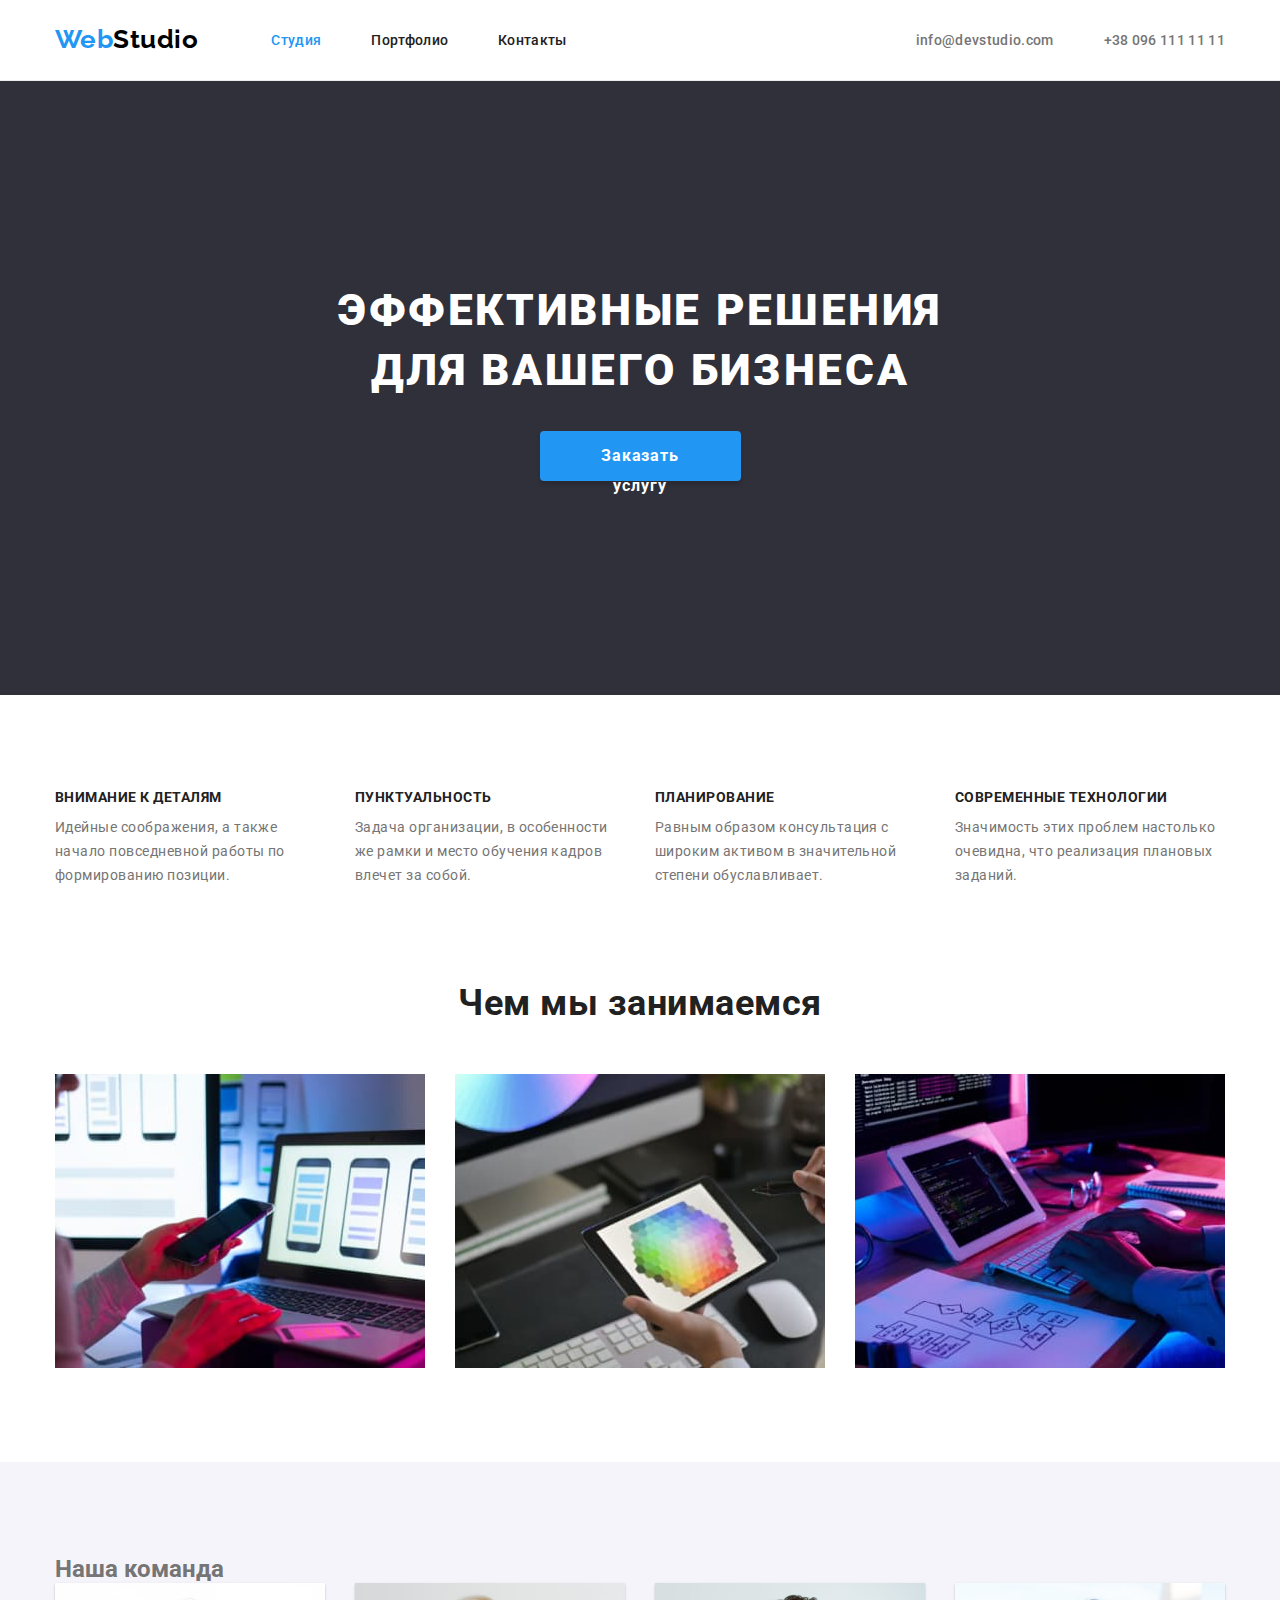
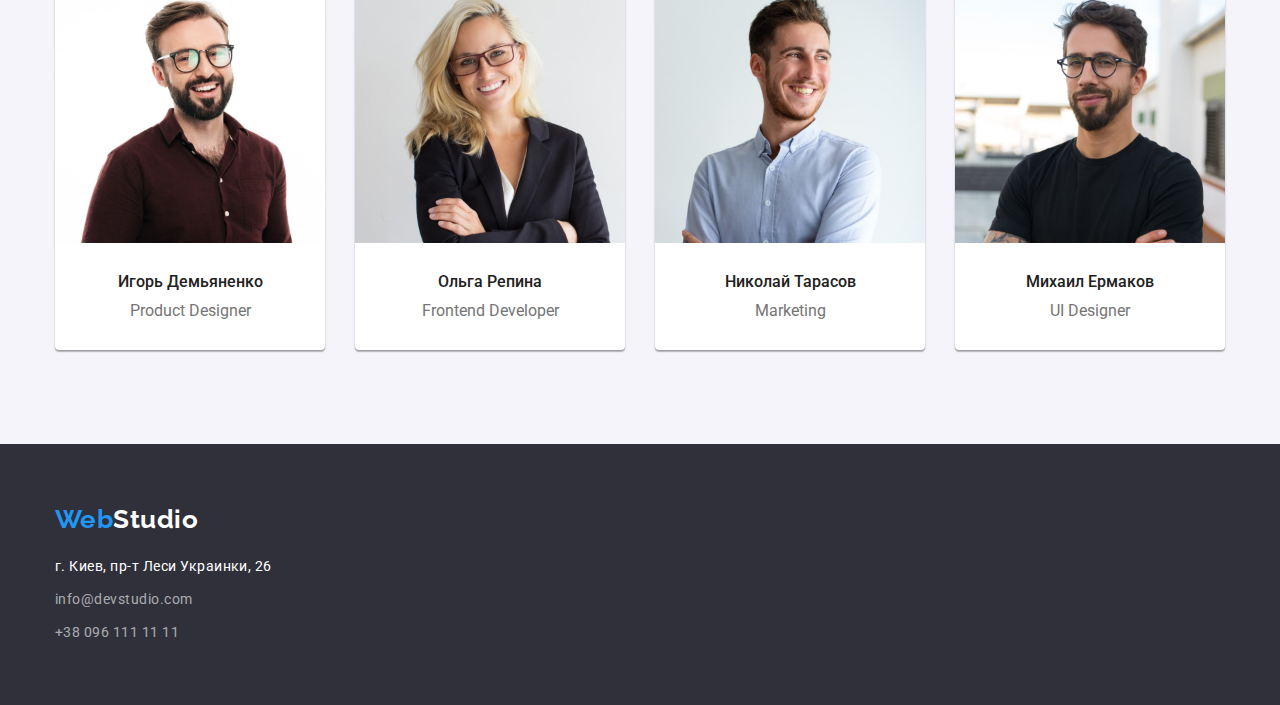
==== commit b1468d4d: "sub" ====
--- a/index.html
+++ b/index.html
@@ -45,16 +45,17 @@
     <main>
       <!--Hero-->
       <section class="hero">
-        <div class="container hero-container">
+        <div class="container">
           <h1 class="title">
             Эффективные решения для вашего бизнеса
           </h1>
           <button type="button" class="modal-btn">Заказать услугу</button>
         </div>        
       </section>
-      <!--Advantages-->
-      <section class="section">
+      <!--Advantages-->      
+      <section class="section advantages-section">        
         <div class="container advantages-container">
+          <h2 class="visually-hidden">Блок преимущества скрытый заголовок</h2>
           <ul class="advantages-list list">
             <li class="item">
               <h3 class="title uppercase">Внимание к деталям</h3>
@@ -84,8 +85,8 @@
         </div>
       </section>
       <!--What we do-->
-      <section class="section">
-        <div class="container we-do-container">
+      <section class="section we-do-section">
+        <div class="container">
           <h2 class="section title main-title">Чем мы занимаемся</h2>
           <ul class="whatwedo-list list">
             <li class="wedo-item">
@@ -111,7 +112,7 @@
       </section>
       <!-- Our team-->
       <section class="section-team">
-        <div class="container team-container">
+        <div class="container">
           <h2 class="title">Наша команда</h2>
           <ul class="team-list">            
             <li class="list-item">
--- a/css/styles.css
+++ b/css/styles.css
@@ -39,19 +39,42 @@
 .page {
   color: var(--primary-text-color);
   background-color: var(--primary-bg-color);
-  font-family: Roboto, 'Open Sans', sans-serif;
+  font-family: Roboto, sans-serif;
 }
 .uppercase {
   text-transform: uppercase;
 }
+
+.visually-hidden {
+  position: absolute;
+  width: 1px;
+  height: 1px;
+  margin: -1px;
+  border: 0;
+  padding: 0;
+  white-space: nowrap;
+  clip-path: inset(100%);
+  clip: rect(0 0 0 0);
+  overflow: hidden;
+}
+/* еще вариант, который можете встретить
+.visually-hidden {
+  position: absolute !important;
+  clip: rect(1px 1px 1px 1px);
+  clip: rect(1px, 1px, 1px, 1px);
+  padding: 0 !important;
+  border: 0 !important;
+  height: 1px !important;
+  width: 1px !important;
+  overflow: hidden;
+} */
+
 /* ---------------------- Header ------------------------*/
 .page-header {
   border-bottom: 1px solid #ececec;
 }
 .header-container {
   display: flex;
-  padding-top: 24px;
-  padding-bottom: 24px;
 }
 .logo {
   display: flex;
@@ -65,6 +88,8 @@
   text-decoration: none;
 
   margin-right: 73px;
+  padding-top: 24px;
+  padding-bottom: 24px;
 }
 .logo-web {
     color: var(--accent-color);
@@ -102,6 +127,8 @@
   font-size: 14px;
   line-height: 1.17;
   letter-spacing: 0.02rem;
+  padding-top: 32px;
+  padding-bottom: 32px;
 }
 .site-nav .link:hover,
 .site-nav .link:focus {
@@ -112,7 +139,6 @@
 }
 .auth-nav .link {
   color: var(--primary-text-color);
-  text-decoration: none;
 }
 .auth-nav .link:hover,
 .auth-nav .link:focus {
@@ -122,8 +148,12 @@
 .hero {
   background-color: var(--primary-bg-gray);
   text-align: center;
+  padding-bottom: 200px;
+  padding-top: 200px;
 }
 .hero .title {
+  margin-left: auto;
+  margin-right: auto;
   margin-bottom: 30px;
   max-width: 700px;
 
@@ -134,13 +164,6 @@
   line-height: 1.36;
   letter-spacing: 2.64px;
   text-transform: uppercase;
-}
-.hero-container {
-  display: flex;
-  flex-direction: column;
-  align-items: center;
-  padding-bottom: 200px;
-  padding-top: 200px;
 }
 .hero .modal-btn {
   display: inline-block;
@@ -152,6 +175,7 @@
 
   background-color: var(--accent-color);
   color: var(--white);
+  box-shadow:   0px 4px 4px rgba(0, 0, 0, 0.15);
 
   font-family: Roboto;
   font-weight: 700;
@@ -165,27 +189,20 @@
   display: flex;
   flex-wrap: wrap;
 }
-.advantages-container {
+.advantages-section {
   padding-top: 94px;
   padding-bottom: 94px;
 }
 .advantages-list .item {  
   display: flex;
   flex-direction: column;  
-  flex-basis: calc((100% - 120px) / 4);
-  width: 270px;  
+  flex-basis: calc((100% - 3 * 30px) / 4);
   }
 .advantages-list .item:not(:nth-child(4n + 4)) {
   margin-right: 30px;
 }
 .advantages-list .title {
   margin-bottom: 10px;
-}
-.section {
-  background-color: var(--primary-bg-color);
-  font-family: inherit;
-  font-weight: 700;
-  letter-spacing: 0.06rem;
 }
 
 .section .title {
@@ -198,7 +215,6 @@
 }
 .section .description {
   color: var(--primary-text-color);
-  background-color: var(--primary-bg-color);
   font-family: Roboto;
   font-weight: 400;
   font-size: 14px;
@@ -206,9 +222,8 @@
   letter-spacing: 0.03rem;
 }
 /* ------------------------------------------------Whatwedo -------------------------------------*/
-.we-do-container {
+.we-do-section {
   padding-bottom: 94px;
-  margin-bottom: -30px;
 }
 .section.title.main-title {
   display: flex;
@@ -219,6 +234,7 @@
 .whatwedo-list {
   display: flex;
   flex-wrap: wrap;
+  margin-bottom: -30px;
 }
 .wedo-item:not(:nth-child(3n-3)) {
   margin-right: 30px;
@@ -227,8 +243,6 @@
 /* -------------------------------------------Our team----------------------------------------------- */
 .section-team {
   background-color: var(--secondary-bg-color);
-}
-.team-container {
   padding-top: 94px;
   padding-bottom: 94px;
 }
@@ -263,17 +277,23 @@
 }
 .team-list .list-item {
   flex-basis: calc((100% - 90px) / 4);  
-  background-color: white;
+  background-color: #fff;
+  border-radius: 0px 0px 4px 4px;
+  box-shadow: 0px 1px 3px rgba(0, 0, 0, 0.12), 0px 1px 1px rgba(0, 0, 0, 0.14), 
+  0px 2px 1px rgba(0, 0, 0, 0.2);
 }
 .team-list .list-item:not(:nth-child(4n-4)) {
   margin-right: 30px;
 }
 /* --------------------------------Footer -------------------------------------*/
-.footer-container {
-  display: flex;
-  flex-direction: column;
+.footer {
+  background-color: var(--primary-bg-gray);
   padding-top: 60px;
   padding-bottom: 60px;
+}
+.footer-container {
+  display: flex;
+  flex-direction: column;
 }
 .logo-footer {  
   margin-right: auto;
@@ -286,9 +306,6 @@
   text-decoration: none;
   margin-bottom: 20px;
 }
-.footer {
-  background-color: var(--primary-bg-gray);
-}
 .footer-nav {
   display: flex;
   flex-direction: column;
@@ -322,12 +339,14 @@
 /* >:G ?:O W:| PORTFOLIO.HTML <:=) j:-O i:K */
 
 /* --------------------------------------------------- Portfolio filter --------------------------------------*/
+.portfolio-section {
+  padding-top: 94px;
+  padding-bottom: 94px;
+}
 .portfolio-container {
   display: flex;
   flex-direction: column;
   align-items: center;
-  padding-top: 94px;
-  padding-bottom: 94px;
   }
 .portfolio-filter {
   display: flex;
@@ -357,7 +376,13 @@
 .filter-button:focus {
   color: var(--white);
   background-color: var(--accent-color);
-}
+  box-shadow: 0px 3px 1px rgba(0, 0, 0, 0.1), 
+  0px 1px 2px rgba(0, 0, 0, 0.08), 0px 2px 2px rgba(0, 0, 0, 0.12);
+}
+.current-btn {
+  color: var(--white);
+  background-color: var(--accent-color);
+ }
 /* ----------------------------------------- Portfolio list -----------------------------------*/
 .portfolio-list {
   display: flex;
@@ -369,6 +394,9 @@
   flex-basis: calc((100% - 90px) / 3);
   margin-top: 30px;
   margin-left: 30px;
+}
+.portfolio-list .item a {
+  text-decoration: none;
 }
 .portfolio-item-description {
   padding: 20px 24px;
@@ -383,7 +411,6 @@
   font-weight: 700;
   line-height: 2;
   letter-spacing: 0.06rem;
-
   margin-bottom: 4px;
 }
 .portfolio-list .item .description {
@@ -393,4 +420,4 @@
   font-weight: 400;
   line-height: 1.88;
   letter-spacing: 0.03rem;
-}+}
